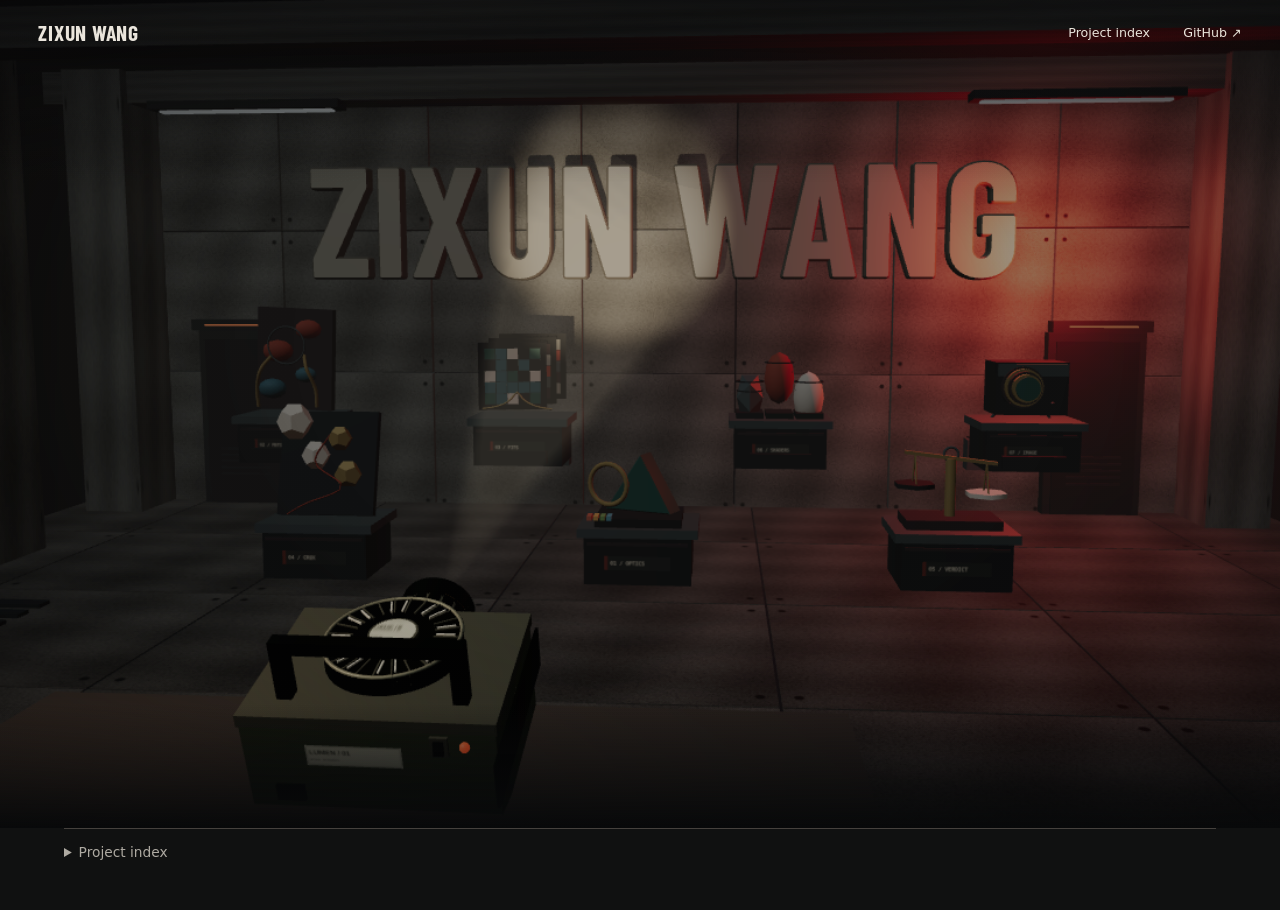
==== index.html @ 0bce4b71 "Make the portfolio a hands-on projection room" ====
<!doctype html>
<html lang="en">
<head>
  <meta charset="utf-8">
  <meta name="viewport" content="width=device-width, initial-scale=1">
  <meta name="theme-color" content="#101111">
  <meta name="description" content="Zixun Wang’s interactive projects, graphics studies and statistical imaging research.">
  <title>Zixun Wang — Selected Work</title>
  <link rel="icon" href="./assets/monogram.svg" type="image/svg+xml">
  <link rel="stylesheet" href="./portfolio.css">
  <script type="module" src="./portfolio.js"></script>
</head>
<body>
  <a class="skip-link" href="#work">Skip to project index</a>

  <main>
    <section class="room" id="room" aria-labelledby="site-title">
      <header class="masthead">
        <a href="#room" class="signature">Zixun Wang</a>
        <nav aria-label="Main navigation">
          <a href="#work">Project index</a>
          <a href="https://github.com/superjay0208">GitHub <span aria-hidden="true">↗</span></a>
        </nav>
      </header>

      <div class="fallback">
        <h1 id="site-title">Zixun Wang</h1>
        <p>Selected work</p>
      </div>

      <canvas id="room-canvas" aria-hidden="true"></canvas>
      <div id="projector-grip" aria-hidden="true" hidden></div>
      <a class="reveal-link" id="reveal-link" hidden><span></span><span aria-hidden="true">↗</span></a>
    </section>

    <section class="index" id="work" aria-label="Project index">
      <details id="project-index" open>
        <summary>Project index</summary>
        <ul class="projects">
          <li><a data-object="optics" href="./slide-projector/">Slide Projector</a><p>A physical sandbox for light, mirrors and prisms.</p></li>
          <li><a data-object="motion" href="https://superjay0208.github.io/crux-motion/">Crux Motion</a><p>A climbing game controlled with your hands.</p></li>
          <li><a data-object="research" href="./research/">The Shape of an Image</a><p>How well do probability models describe image details?</p><a class="secondary" href="https://arxiv.org/abs/2512.17038">Read the paper</a></li>
          <li><a data-object="crux" href="https://superjay0208.github.io/crux/">Crux</a><p>A climbing puzzle about balance and tired hands.</p></li>
          <li><a data-object="counts" href="./cross-examination/">Still Counts?</a><p>A game about drawing the line.</p></li>
          <li><a data-object="rendering" href="./CS%20184/index.html">Non-Photorealistic Rendering</a><p>Stylized shaders for a shared 3D model.</p></li>
          <li><a data-object="vision" href="#vision">Computer Vision</a><p>Six studies from camera optics to generative imaging.</p></li>
        </ul>

        <section class="vision" id="vision" aria-labelledby="vision-heading">
          <h2 id="vision-heading">Computer vision studies</h2>
          <ul>
            <li><a href="./CS%20180/project0/index.html">Perspective and camera optics</a></li>
            <li><a href="./CS%20180/project1/index.html">Colour from glass plates</a></li>
            <li><a href="./CS%20180/project2/index.html">Filters and frequencies</a></li>
            <li><a href="./CS%20180/project3/index.html">Warping and photo mosaics</a></li>
            <li><a href="./CS%20180/project4/index.html">Neural radiance fields</a></li>
            <li><a href="./CS%20180/project5/index.html">Diffusion and flow matching</a></li>
          </ul>
        </section>
        <footer><p>Computer science and statistics at UC Berkeley.</p><a href="https://github.com/superjay0208/voice-rizz">Voice Rizz source ↗</a></footer>
      </details>
    </section>
  </main>
</body>
</html>
---- portfolio.css ----
@font-face {
  font-family: Barlow Condensed;
  src: url("./slide-projector/fonts/BarlowCondensed-Bold.ttf") format("truetype");
  font-weight: 700;
  font-display: swap;
}
:root {
  color-scheme: dark;
  --background: #101111;
  --paper: #eae5dc;
  --dim: #aeaaa2;
  --line: #45413d;
  --signal: #f39c83;
  --display: "Barlow Condensed", "Arial Narrow", sans-serif;
  font: 1rem/1.55 system-ui, sans-serif;
  background: var(--background);
  color: var(--paper);
}
*, *::before, *::after { box-sizing: border-box; }
[hidden] { display: none !important; }
body { margin: 0; }
a { color: inherit; text-underline-offset: .24em; }
a:hover { text-decoration-thickness: .13em; }
:focus-visible { outline: 2px solid var(--signal); outline-offset: 5px; }
.skip-link {
  position: absolute;
  z-index: 8;
  top: .5rem;
  left: 1rem;
  transform: translateY(-150%);
  padding: .55rem .85rem;
  background: #0c0c0c;
}
.skip-link:focus { transform: translateY(0); }

.room {
  position: relative;
  isolation: isolate;
  height: min(92svh, 1080px);
  min-height: 500px;
  background: #151515;
  overflow: hidden;
}
.room::after {
  content: "";
  position: absolute;
  inset: 0;
  z-index: 1;
  pointer-events: none;
  background:
    linear-gradient(0deg, #08090a 0%, #08090a00 15%, #0a0a0a00 78%, #080809ac 100%),
    radial-gradient(ellipse at 50% 41%, transparent 38%, #06060772 100%);
}
.masthead {
  position: absolute;
  z-index: 3;
  inset: 0 0 auto;
  display: flex;
  align-items: center;
  justify-content: space-between;
  padding: .85rem clamp(1rem, 3vw, 3rem);
  gap: .8rem;
}
.signature { font: 700 1.35rem/1 var(--display); letter-spacing: .035em; text-transform: uppercase; }
.masthead a { text-decoration: none; }
.masthead a:hover { text-decoration: underline; }
.masthead nav { display: flex; gap: clamp(.8rem, 2.6vw, 2.5rem); font-size: .79rem; }
.masthead a { padding-block: .5rem; }
.fallback {
  position: absolute;
  inset: 0;
  display: grid;
  align-content: center;
  padding-inline: clamp(1rem, 7vw, 8rem);
  background:
    linear-gradient(107deg, #0e100fda 3%, transparent 80%),
    linear-gradient(159deg, #343433 0%, transparent 55%),
    repeating-linear-gradient(0deg, #151616 0 2px, #353431 2px 26vh);
}
.fallback h1 { margin: 0; font: 700 clamp(4.45rem, 15vw, 13rem)/.77 var(--display); text-transform: uppercase; }
.fallback p { margin: 1.15rem 0 0; color: var(--dim); }
.room.ready .fallback { clip-path: inset(50%); }
#room-canvas { display: none; position: absolute; inset: 0; width: 100%; height: 100%; touch-action: pan-y; }
.room.ready #room-canvas { display: block; }
#room-canvas.over-projector { cursor: grab; }
#room-canvas.dragging { cursor: grabbing; }
#room-canvas.over-object { cursor: pointer; }
#projector-grip {
  position: absolute;
  z-index: 2;
  inset: auto;
  cursor: grab;
  touch-action: none;
}
#room-canvas.dragging + #projector-grip { cursor: grabbing; }
.reveal-link {
  display: flex;
  align-items: center;
  gap: .75rem;
  position: absolute;
  z-index: 3;
  left: var(--x, 50%);
  top: var(--y, 60%);
  transform: translate(-50%, -100%);
  max-width: min(240px, 55%);
  border: 1px solid #c3b3a0;
  border-left: 3px solid #d14932;
  background: #151414f2;
  padding: .44rem .61rem;
  text-decoration: none;
  font: 700 clamp(.98rem, 2vw, 1.25rem)/1.04 var(--display);
}
.reveal-link:hover { color: #ffd6bf; border-color: #f39c83; }

.index { margin-inline: auto; max-width: 1380px; padding: 0 clamp(1rem, 5vw, 5rem) 2.1rem; }
.index details { border-top: 1px solid var(--line); }
.index summary { padding: .83rem 0; color: var(--dim); cursor: pointer; font-size: .86rem; }
.projects { list-style: none; margin: .4rem 0 2.25rem; padding: 0; display: grid; grid-template-columns: repeat(2, minmax(0, 1fr)); gap: 0 3rem; }
.projects li { padding: .87rem 0; border-top: 1px solid var(--line); }
.projects li > a:first-child { font: 700 clamp(1.5rem, 3vw, 2.1rem)/1.13 var(--display); }
.projects p, .index footer p { color: var(--dim); margin: .27rem 0 0; }
.secondary, .vision a, .index footer { font-size: .89rem; }
.vision h2 { font: 700 1.8rem/1 var(--display); margin: 0; }
.vision ul { display: grid; gap: .35rem 1rem; grid-template-columns: repeat(2, minmax(0, 1fr)); list-style: none; padding: 0; }
.index footer { margin-top: 2rem; padding-top: .9rem; border-top: 1px solid var(--line); display: flex; flex-wrap: wrap; justify-content: space-between; gap: .5rem 1rem; }

@media (max-width: 700px) {
  .room { height: min(91svh, 780px); min-height: 460px; }
  .masthead { padding-inline: 1rem; }
  .projects, .vision ul { grid-template-columns: 1fr; }
}
@media (max-height: 530px) and (orientation: landscape) {
  .room { min-height: 440px; }
}
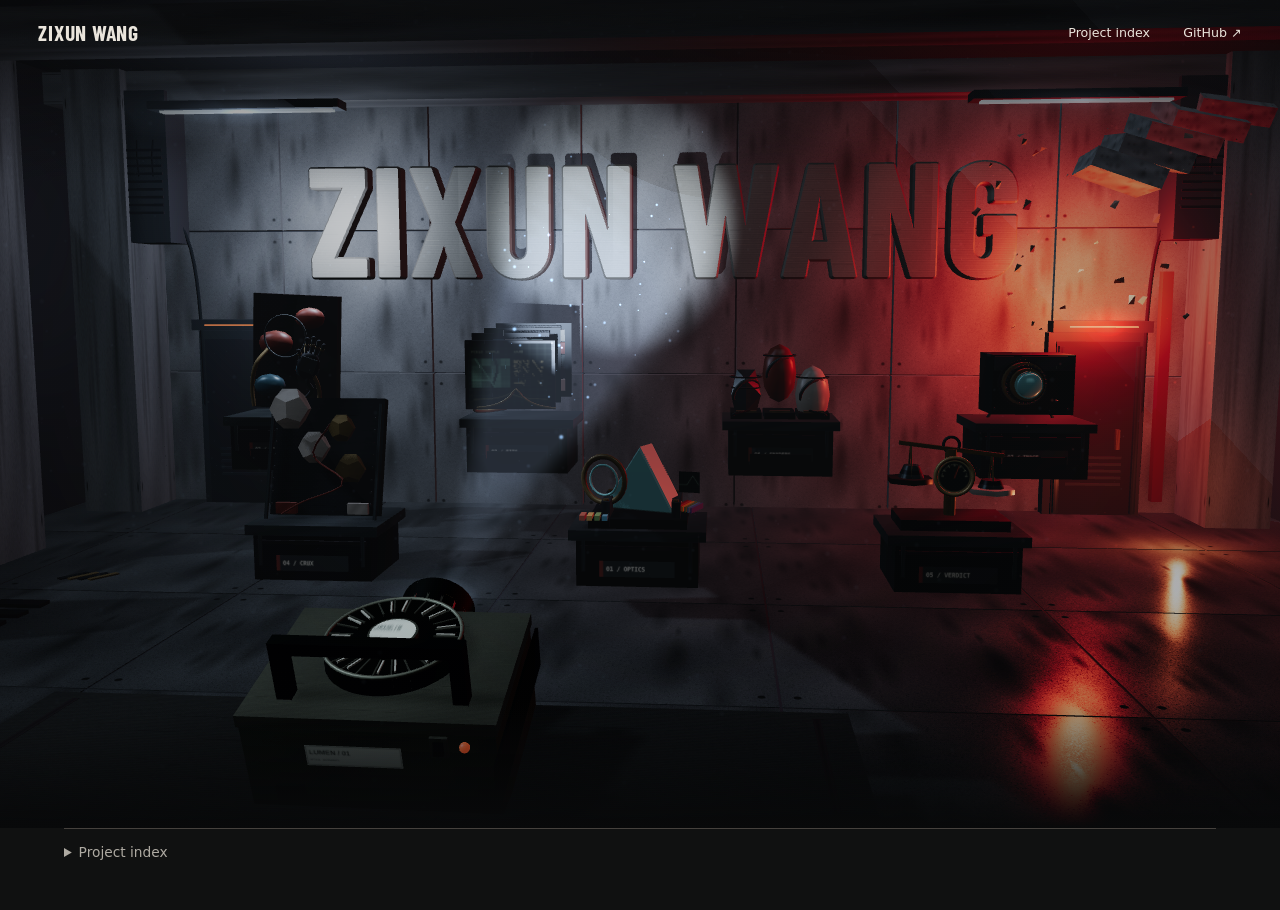
==== commit 6fedf650: "Sharpen the projection room and add tactile optical effects" ====
--- a/index.html
+++ b/index.html
@@ -7,8 +7,8 @@
   <meta name="description" content="Zixun Wang’s interactive projects, graphics studies and statistical imaging research.">
   <title>Zixun Wang — Selected Work</title>
   <link rel="icon" href="./assets/monogram.svg" type="image/svg+xml">
-  <link rel="stylesheet" href="./portfolio.css">
-  <script type="module" src="./portfolio.js"></script>
+  <link rel="stylesheet" href="./portfolio.css?v=room-detail">
+  <script type="module" src="./portfolio.js?v=room-detail"></script>
 </head>
 <body>
   <a class="skip-link" href="#work">Skip to project index</a>
@@ -30,6 +30,7 @@
 
       <canvas id="room-canvas" aria-hidden="true"></canvas>
       <div id="projector-grip" aria-hidden="true" hidden></div>
+      <div id="specimen-grip" aria-hidden="true" hidden></div>
       <a class="reveal-link" id="reveal-link" hidden><span></span><span aria-hidden="true">↗</span></a>
     </section>
 
--- a/portfolio.css
+++ b/portfolio.css
@@ -84,8 +84,9 @@
 .room.ready #room-canvas { display: block; }
 #room-canvas.over-projector { cursor: grab; }
 #room-canvas.dragging { cursor: grabbing; }
-#room-canvas.over-object { cursor: pointer; }
-#projector-grip {
+#room-canvas.over-object { cursor: grab; }
+#room-canvas.inspecting { cursor: grabbing; }
+#projector-grip, #specimen-grip {
   position: absolute;
   z-index: 2;
   inset: auto;
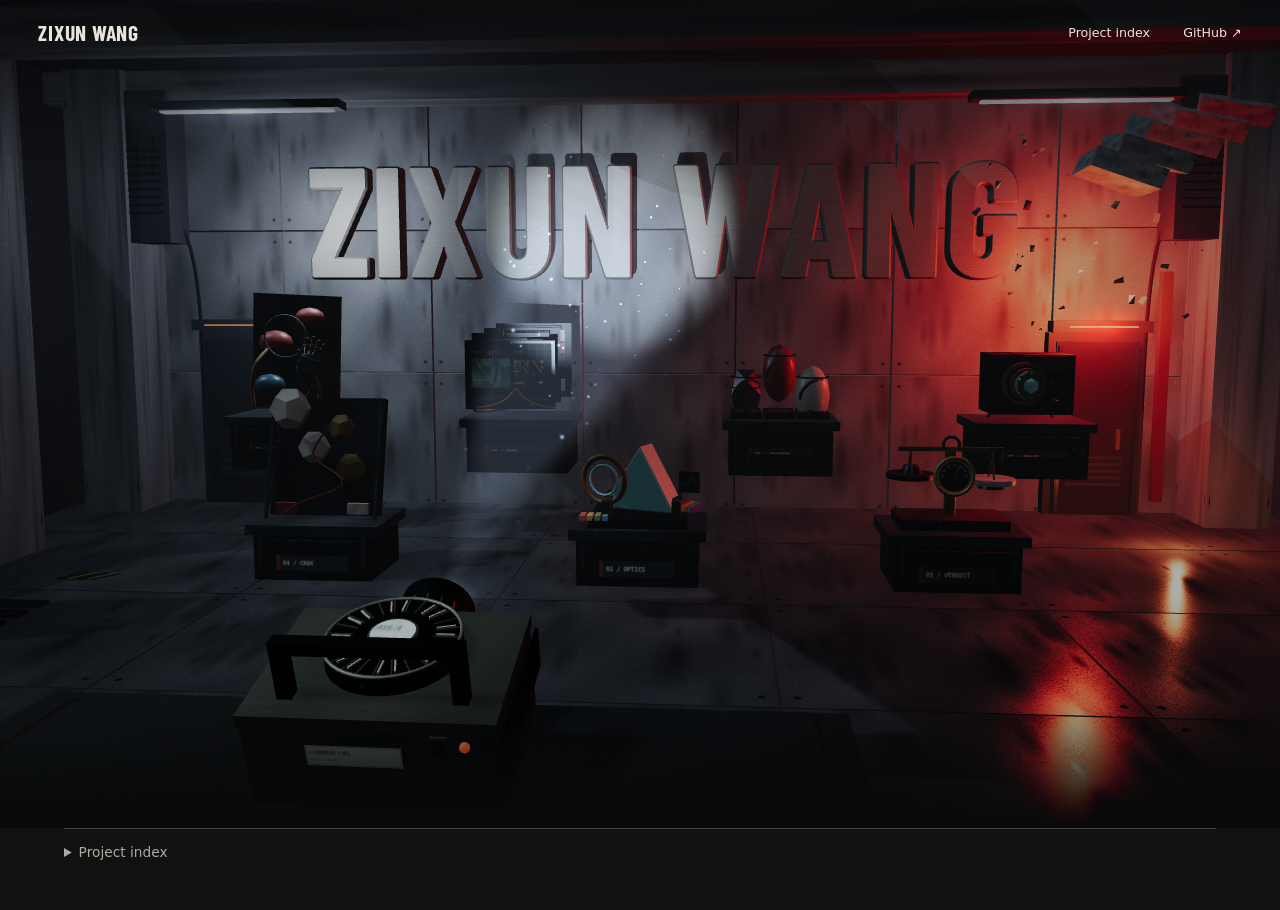
==== commit c63081e4: "Give every exhibit a distinct light reaction and fix projector picking" ====
--- a/index.html
+++ b/index.html
@@ -7,8 +7,8 @@
   <meta name="description" content="Zixun Wang’s interactive projects, graphics studies and statistical imaging research.">
   <title>Zixun Wang — Selected Work</title>
   <link rel="icon" href="./assets/monogram.svg" type="image/svg+xml">
-  <link rel="stylesheet" href="./portfolio.css?v=room-detail">
-  <script type="module" src="./portfolio.js?v=room-detail"></script>
+  <link rel="stylesheet" href="./portfolio.css?v=exhibits">
+  <script type="module" src="./portfolio.js?v=exhibits"></script>
 </head>
 <body>
   <a class="skip-link" href="#work">Skip to project index</a>
@@ -30,8 +30,7 @@
 
       <canvas id="room-canvas" aria-hidden="true"></canvas>
       <div id="projector-grip" aria-hidden="true" hidden></div>
-      <div id="specimen-grip" aria-hidden="true" hidden></div>
-      <a class="reveal-link" id="reveal-link" hidden><span></span><span aria-hidden="true">↗</span></a>
+      <a class="reveal-link" id="reveal-link" hidden><span></span></a>
     </section>
 
     <section class="index" id="work" aria-label="Project index">
--- a/portfolio.css
+++ b/portfolio.css
@@ -86,32 +86,40 @@
 #room-canvas.dragging { cursor: grabbing; }
 #room-canvas.over-object { cursor: grab; }
 #room-canvas.inspecting { cursor: grabbing; }
-#projector-grip, #specimen-grip {
+#projector-grip {
   position: absolute;
-  z-index: 2;
+  z-index: 4;
   inset: auto;
   cursor: grab;
   touch-action: none;
 }
 #room-canvas.dragging + #projector-grip { cursor: grabbing; }
 .reveal-link {
-  display: flex;
-  align-items: center;
-  gap: .75rem;
   position: absolute;
-  z-index: 3;
-  left: var(--x, 50%);
-  top: var(--y, 60%);
-  transform: translate(-50%, -100%);
-  max-width: min(240px, 55%);
-  border: 1px solid #c3b3a0;
-  border-left: 3px solid #d14932;
-  background: #151414f2;
-  padding: .44rem .61rem;
+  z-index: 2;
+  cursor: grab;
+  touch-action: none;
   text-decoration: none;
-  font: 700 clamp(.98rem, 2vw, 1.25rem)/1.04 var(--display);
+  color: #eee3d2;
 }
-.reveal-link:hover { color: #ffd6bf; border-color: #f39c83; }
+.reveal-link span {
+  position: absolute;
+  top: .15rem;
+  left: 50%;
+  width: max-content;
+  max-width: min(27vw, 210px);
+  transform: translate(-50%, -95%);
+  padding: .29em .55em;
+  text-align: center;
+  border-top: 1px solid #988b79;
+  background: #181715ef;
+  font: 700 clamp(.84rem, 1.45vw, 1.04rem)/1.05 var(--display);
+  box-shadow: 0 2px 10px #0d0a0980;
+}
+.reveal-link:is(:hover, :focus-visible) span {
+  color: #fff9ef;
+  border-color: #edb58a;
+}
 
 .index { margin-inline: auto; max-width: 1380px; padding: 0 clamp(1rem, 5vw, 5rem) 2.1rem; }
 .index details { border-top: 1px solid var(--line); }
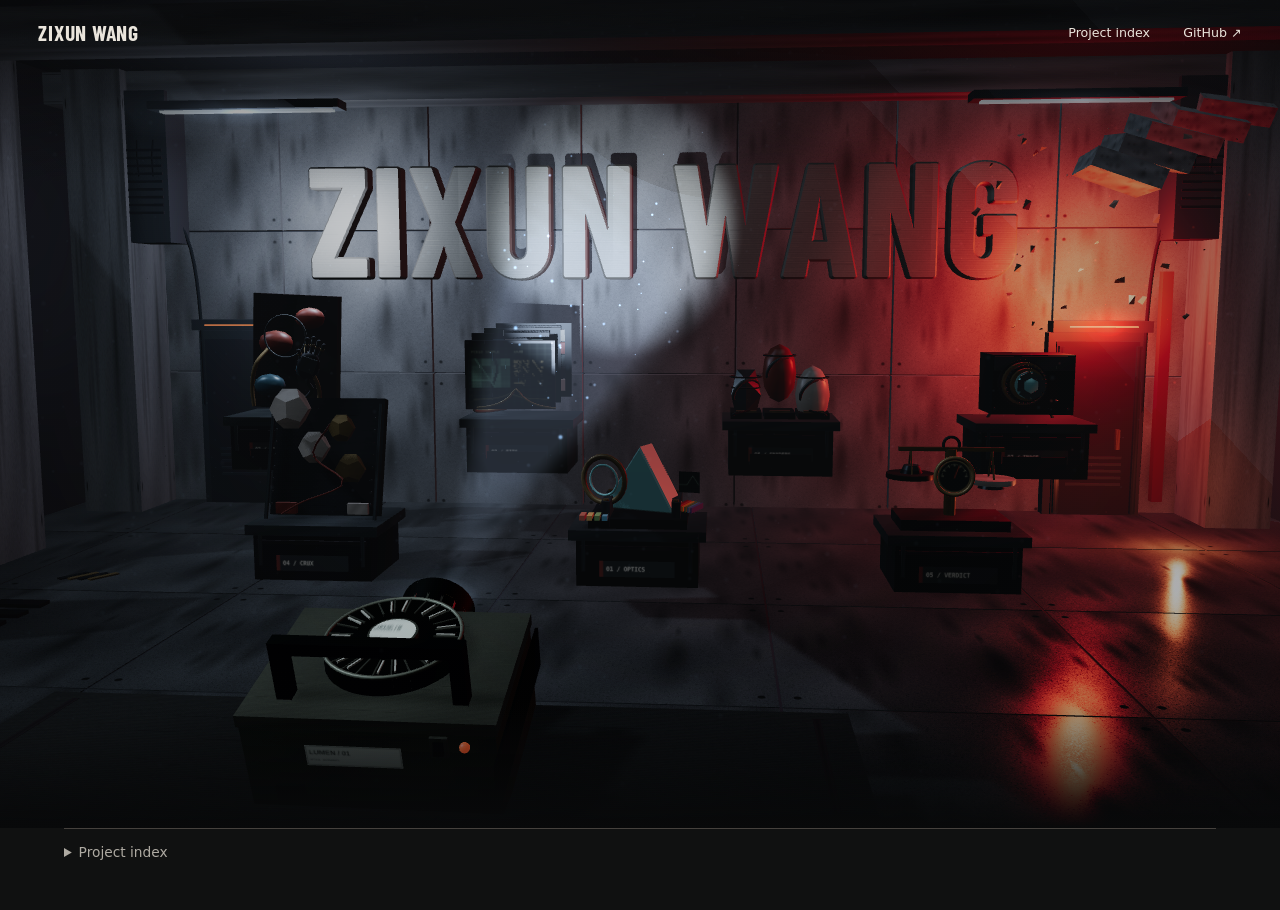
==== commit 35bfb124: "Pull visitors through each exhibit into its project" ====
--- a/index.html
+++ b/index.html
@@ -7,8 +7,8 @@
   <meta name="description" content="Zixun Wang’s interactive projects, graphics studies and statistical imaging research.">
   <title>Zixun Wang — Selected Work</title>
   <link rel="icon" href="./assets/monogram.svg" type="image/svg+xml">
-  <link rel="stylesheet" href="./portfolio.css?v=exhibits">
-  <script type="module" src="./portfolio.js?v=exhibits"></script>
+  <link rel="stylesheet" href="./portfolio.css?v=object-passage">
+  <script type="module" src="./portfolio.js?v=object-passage"></script>
 </head>
 <body>
   <a class="skip-link" href="#work">Skip to project index</a>
--- a/portfolio.css
+++ b/portfolio.css
@@ -141,3 +141,17 @@
 @media (max-height: 530px) and (orientation: landscape) {
   .room { min-height: 440px; }
 }
+
+.archive-passage {
+  position: fixed;
+  inset: 0;
+  width: 100%;
+  height: 100%;
+  z-index: 20;
+  pointer-events: none;
+}
+.room.entering .masthead, .room.entering .reveal-link {
+  opacity: 0;
+  pointer-events: none;
+  transition: opacity .20s ease-out;
+}
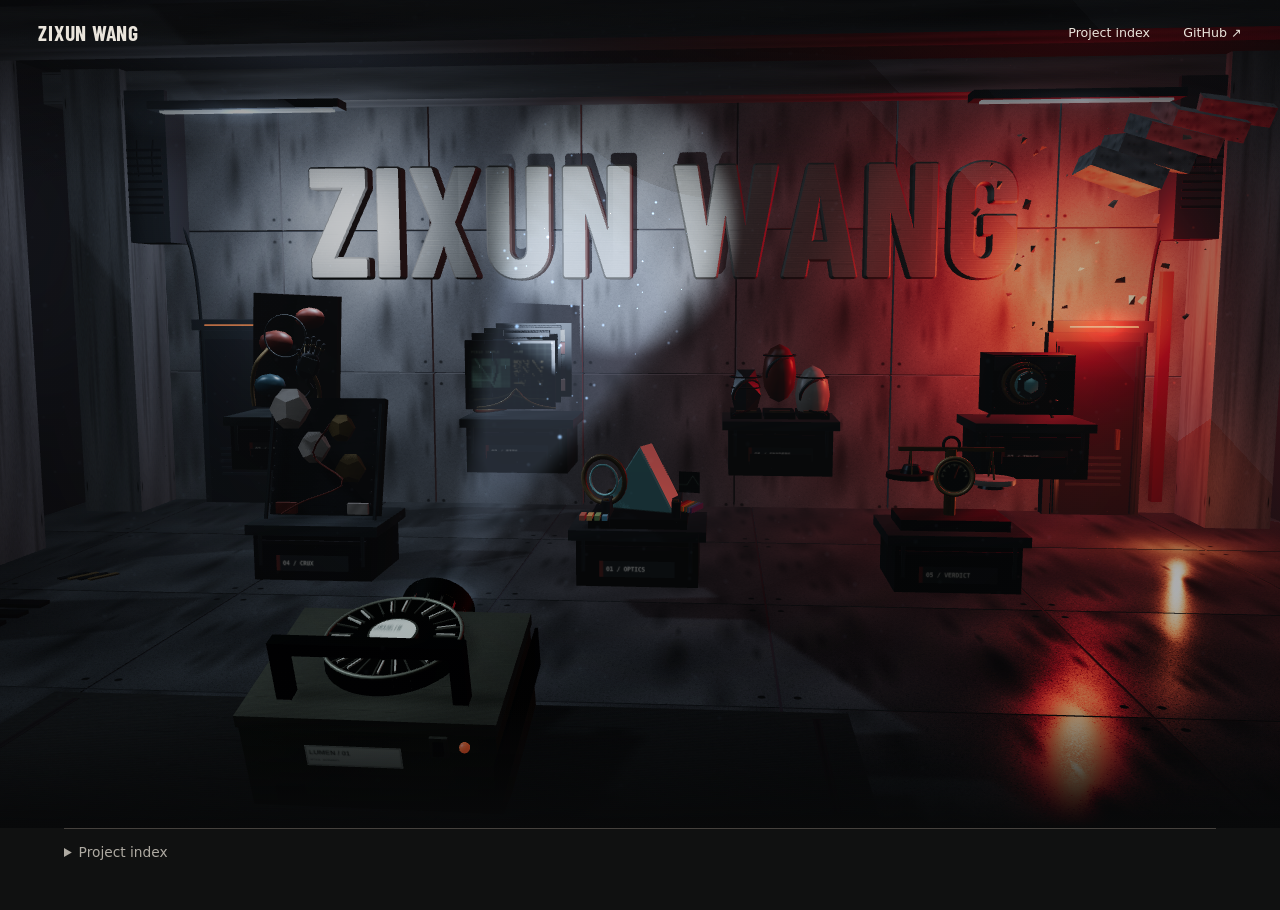
==== commit 649bf901: "Carry the projected rays into the prism passage" ====
--- a/index.html
+++ b/index.html
@@ -7,8 +7,8 @@
   <meta name="description" content="Zixun Wang’s interactive projects, graphics studies and statistical imaging research.">
   <title>Zixun Wang — Selected Work</title>
   <link rel="icon" href="./assets/monogram.svg" type="image/svg+xml">
-  <link rel="stylesheet" href="./portfolio.css?v=object-passage">
-  <script type="module" src="./portfolio.js?v=object-passage"></script>
+  <link rel="stylesheet" href="./portfolio.css?v=object-passage-2">
+  <script type="module" src="./portfolio.js?v=object-passage-2"></script>
 </head>
 <body>
   <a class="skip-link" href="#work">Skip to project index</a>
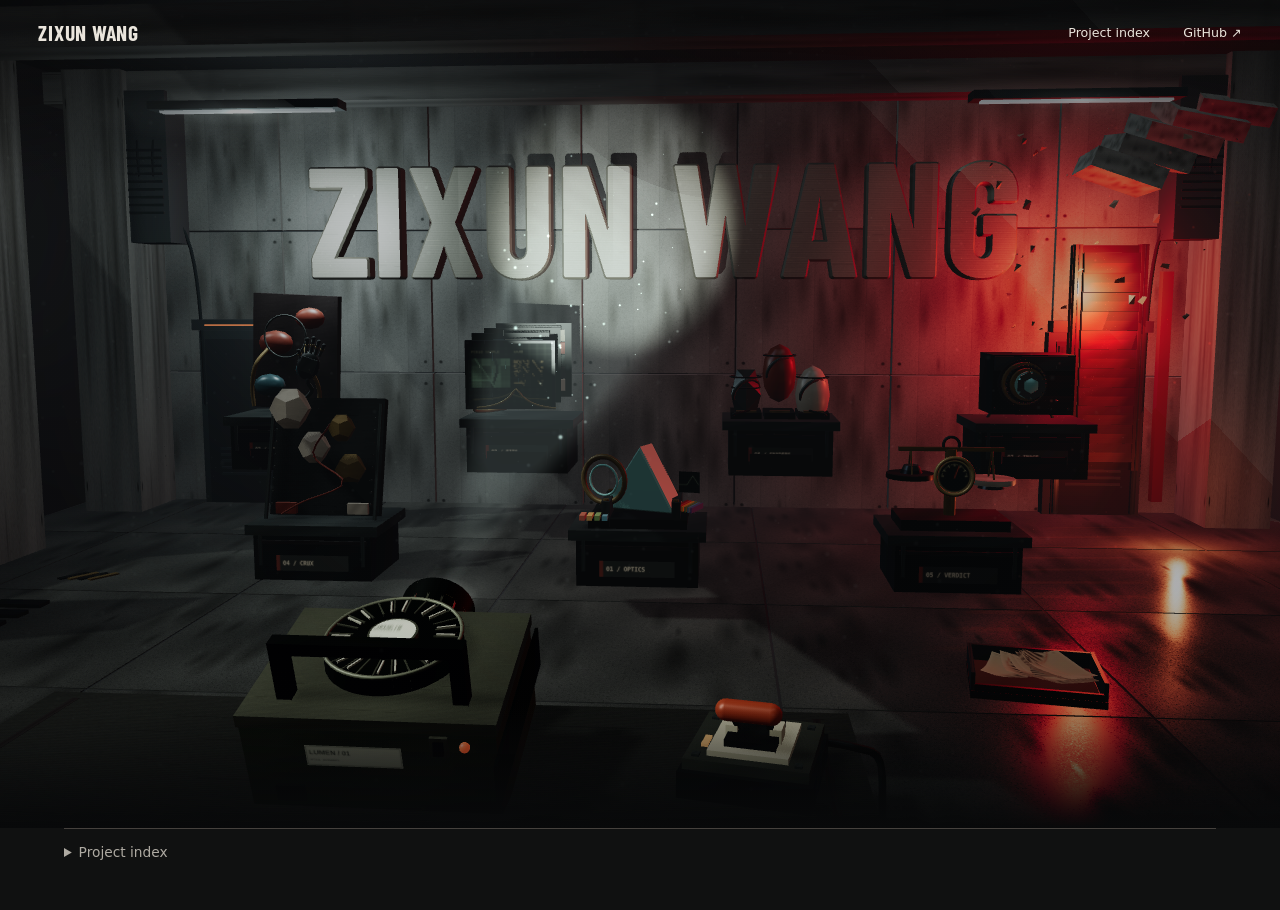
==== commit 84a091b0: "Wire a second light circuit through the projection room" ====
--- a/index.html
+++ b/index.html
@@ -7,8 +7,8 @@
   <meta name="description" content="Zixun Wang’s interactive projects, graphics studies and statistical imaging research.">
   <title>Zixun Wang — Selected Work</title>
   <link rel="icon" href="./assets/monogram.svg" type="image/svg+xml">
-  <link rel="stylesheet" href="./portfolio.css?v=object-passage-2">
-  <script type="module" src="./portfolio.js?v=object-passage-2"></script>
+  <link rel="stylesheet" href="./portfolio.css?v=service-light-1">
+  <script type="module" src="./portfolio.js?v=service-light-1"></script>
 </head>
 <body>
   <a class="skip-link" href="#work">Skip to project index</a>
@@ -30,6 +30,7 @@
 
       <canvas id="room-canvas" aria-hidden="true"></canvas>
       <div id="projector-grip" aria-hidden="true" hidden></div>
+      <button type="button" id="service-breaker" aria-label="Inspection light" aria-pressed="false" hidden></button>
       <a class="reveal-link" id="reveal-link" hidden><span></span></a>
     </section>
 
--- a/portfolio.css
+++ b/portfolio.css
@@ -94,6 +94,24 @@
   touch-action: none;
 }
 #room-canvas.dragging + #projector-grip { cursor: grabbing; }
+#service-breaker {
+  position: absolute;
+  z-index: 5;
+  appearance: none;
+  border: 0;
+  padding: 0;
+  background: transparent;
+  cursor: pointer;
+  touch-action: manipulation;
+}
+#service-breaker::before {
+  content: "";
+  position: absolute;
+  left: 50%; top: 50%;
+  transform: translate(-50%, -50%);
+  width: max(100%, 44px); height: max(100%, 44px);
+}
+.room:not(.ready) #service-breaker, .room.entering #service-breaker { visibility: hidden; }
 .reveal-link {
   position: absolute;
   z-index: 2;
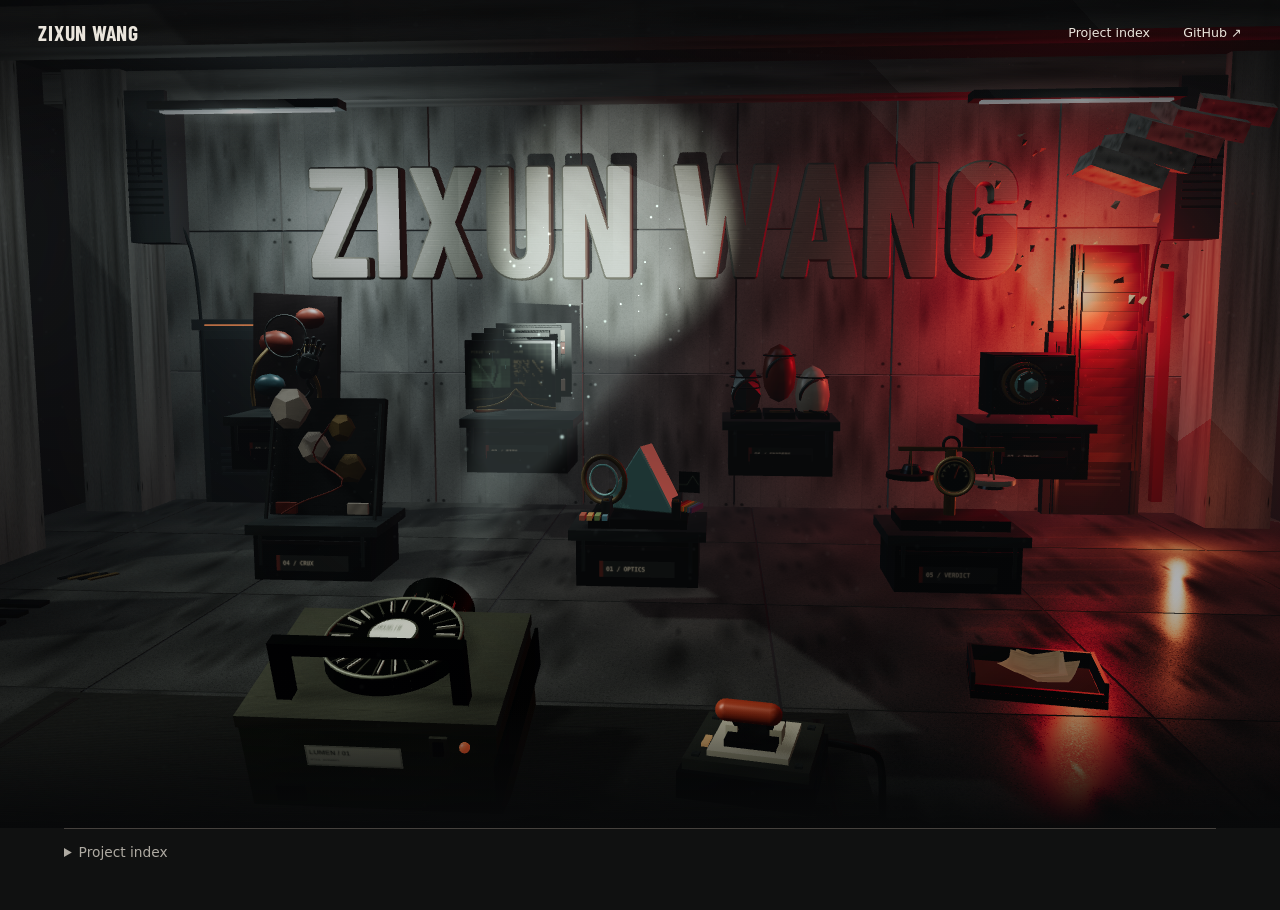
==== commit 6cbba12e: "Send archive paper swirling toward the cursor" ====
--- a/index.html
+++ b/index.html
@@ -7,8 +7,8 @@
   <meta name="description" content="Zixun Wang’s interactive projects, graphics studies and statistical imaging research.">
   <title>Zixun Wang — Selected Work</title>
   <link rel="icon" href="./assets/monogram.svg" type="image/svg+xml">
-  <link rel="stylesheet" href="./portfolio.css?v=service-light-1">
-  <script type="module" src="./portfolio.js?v=service-light-1"></script>
+  <link rel="stylesheet" href="./portfolio.css?v=archive-paper-1">
+  <script type="module" src="./portfolio.js?v=archive-paper-1"></script>
 </head>
 <body>
   <a class="skip-link" href="#work">Skip to project index</a>
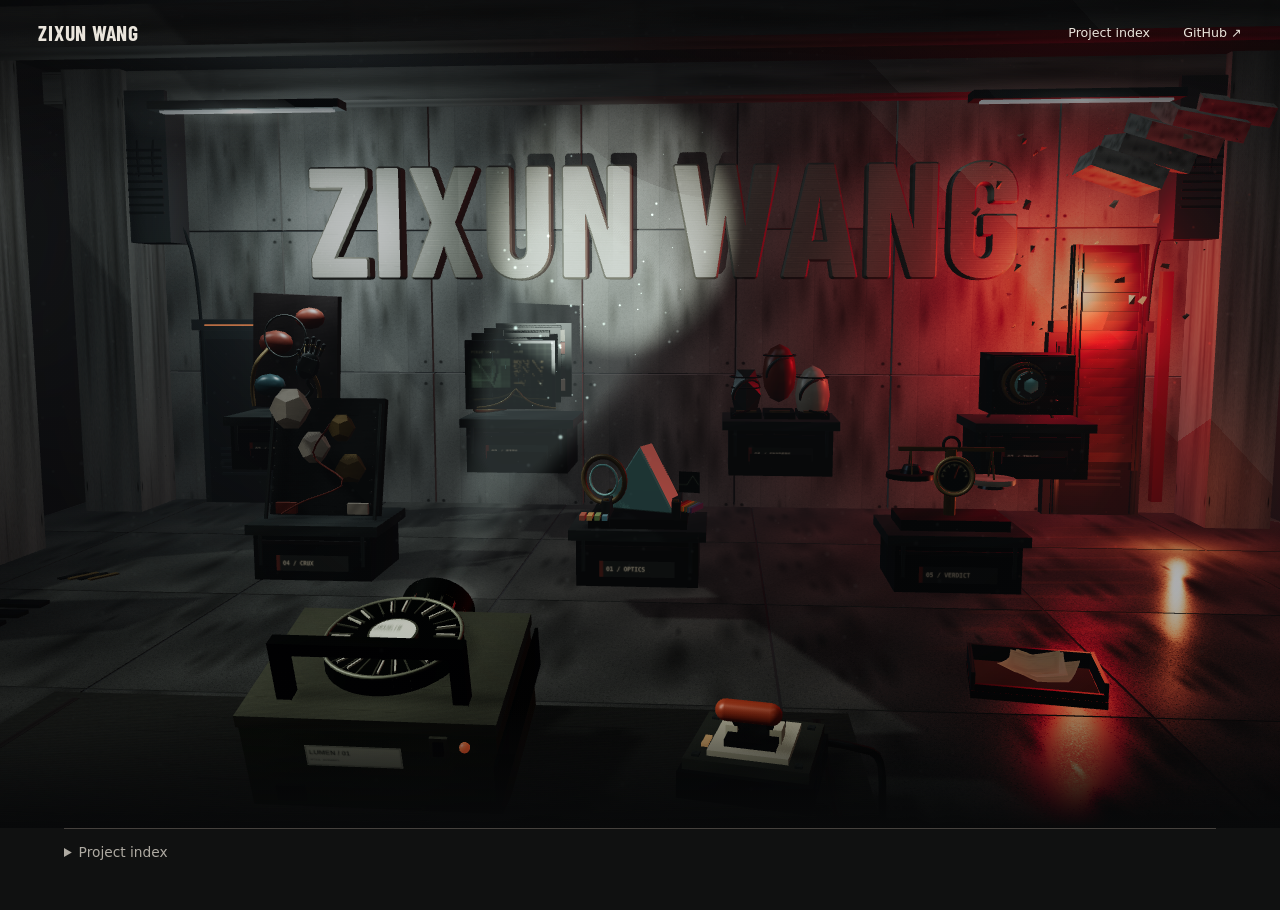
==== commit 558a3d68: "Light and shadow the paper through the projector lens" ====
--- a/index.html
+++ b/index.html
@@ -8,7 +8,7 @@
   <title>Zixun Wang — Selected Work</title>
   <link rel="icon" href="./assets/monogram.svg" type="image/svg+xml">
   <link rel="stylesheet" href="./portfolio.css?v=archive-paper-1">
-  <script type="module" src="./portfolio.js?v=archive-paper-1"></script>
+  <script type="module" src="./portfolio.js?v=paper-shadows-1"></script>
 </head>
 <body>
   <a class="skip-link" href="#work">Skip to project index</a>
